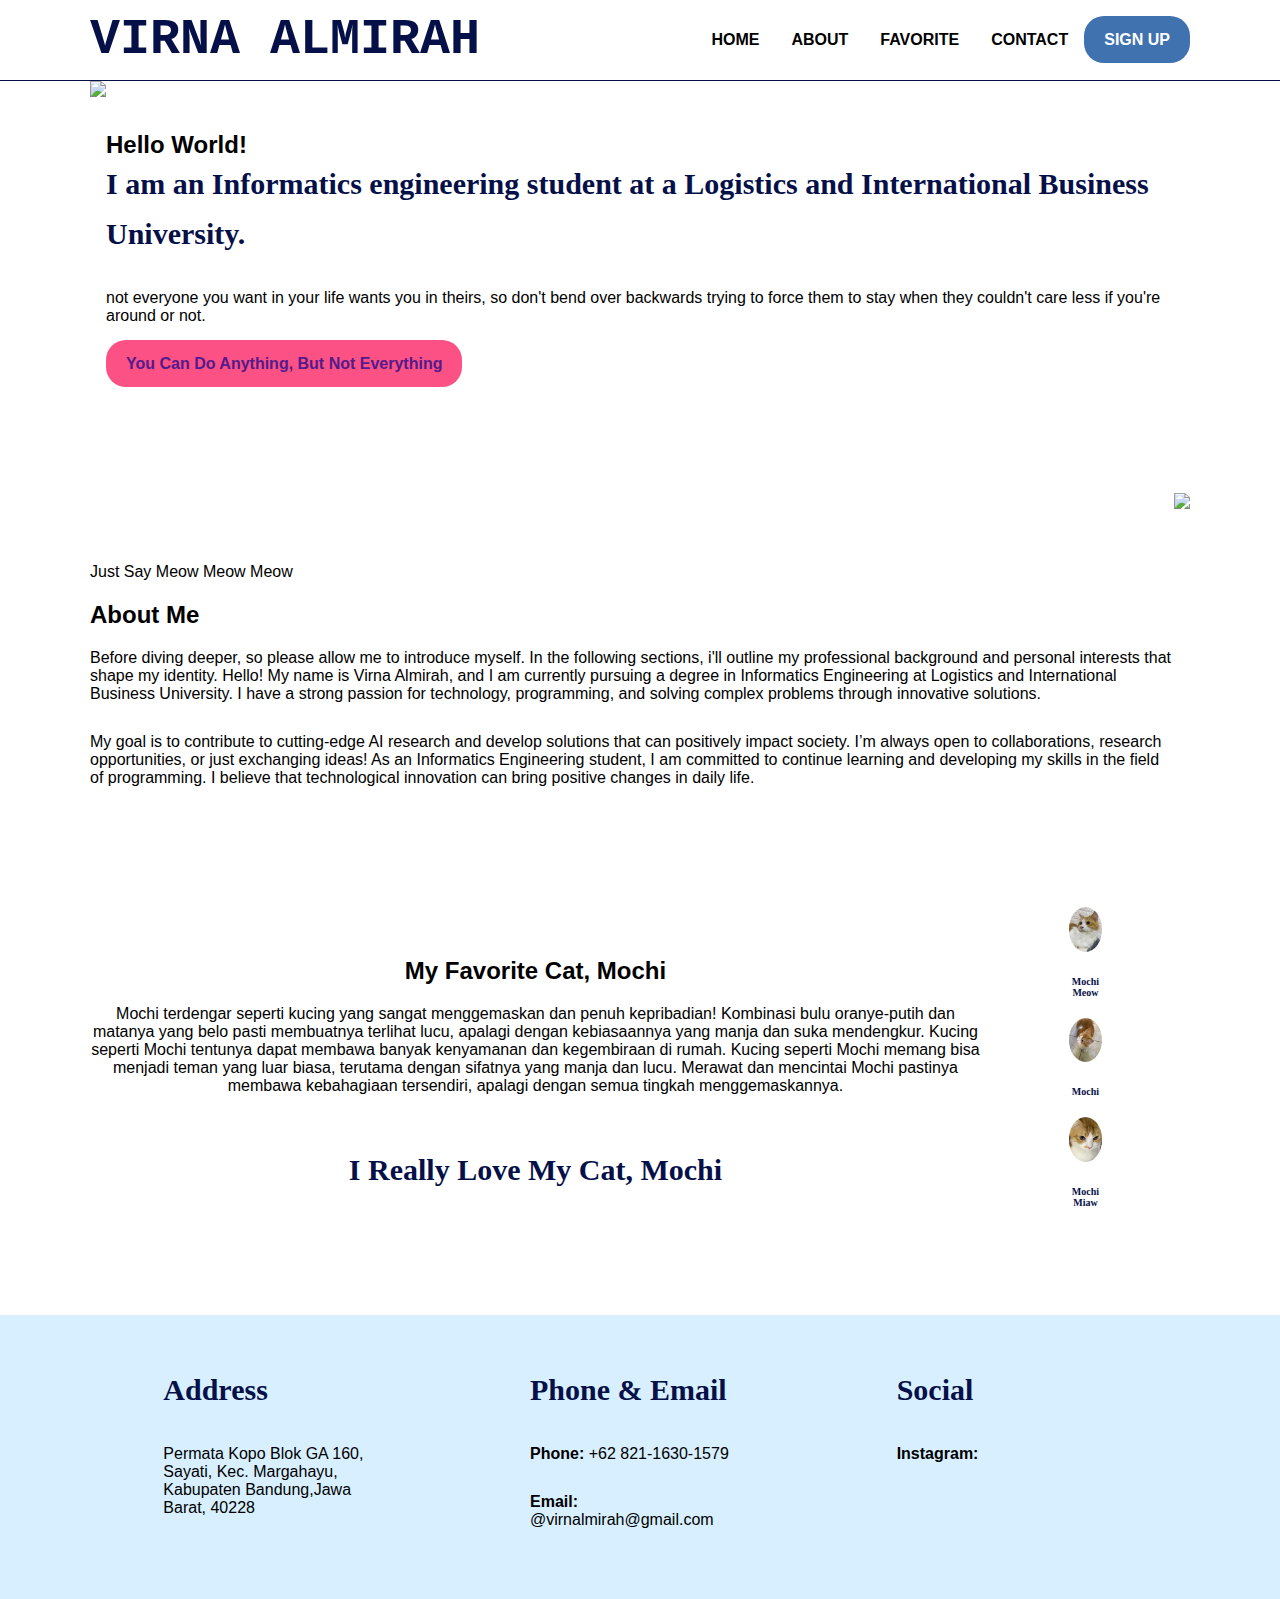
==== index.html @ 739b9d14 "div" ====
<!DOCTYPE html>
<html lang="en">
<head>
    <meta charset="UTF-8">
    <meta name="viewport" content="width=device-width, initial-scale=1.0">
    <title>WEBSITE VIRNA</title>
    <link rel="stylesheet" href="style.css">
</head>
<body> 
    <nav> 
        <div class="wrapper">
            <div class="logo"><a href=''>VIRNA ALMIRAH</a></div>
            <div class="menu">
                <ul>
                    <li><a href="#home">HOME</a></li>
                    <li><a href="#about">ABOUT</a></li>
                    <li><a href="#favorite">FAVORITE</a></li>
                    <li><a href="#contact">CONTACT</a></li>
                    <li><a href="" class="tbl-biru">SIGN UP</a></li>
                </ul>
            </div>  
        </div>  
    </nav>
    <div class="wrapper">
        <!-- untuk home -->
        <section id="home">
            <img src="https://img.freepik.com/free-vector/css-html-programming-languages-computer-programming-coding-it-female
            -programmer-cartoon-character-software-website-development_335657-760.jpg?ga=GA1.1.1458153912.1728809658&semt=ais_hybrid-rr-similar"/>
            <div class="kolom">
                <h2>Hello World!</h2> 
                <h3 class="deskripsi">I am an Informatics engineering student at a Logistics and International Business University.</h3>
                <p>not everyone you want in your life wants you in theirs, so don't bend over backwards trying to force them to stay when they couldn't care less if you're around or not.</p>
                <p><a href="" class="tbl-pink">You Can Do Anything, But Not Everything</a></p>
            </div> 
        </section>

        <!--untuk about-->
        <section id="about">
            <div class="kolom">
                <p class="deskripsi">Just Say Meow Meow Meow</p>
                <h2>About Me</h2> 
                <p>Before diving deeper, so please allow me to introduce myself. In the following sections, i'll outline my professional background and personal interests that shape my identity.
                   Hello! My name is Virna Almirah, and I am currently pursuing a degree in Informatics Engineering at Logistics and International Business University. I have a strong passion for
                   technology, programming, and solving complex problems through innovative solutions.</p>
                <p>My goal is to contribute to cutting-edge AI research and develop solutions that can positively impact society. I’m always open to collaborations, research opportunities, or just exchanging ideas!
                   As an Informatics Engineering student, I am committed to continue learning and developing my skills in the field of programming. I believe that technological innovation can bring positive changes in daily life.</p>
            </div>
            <img src="https://cooldrawingidea.com/wp-content/uploads/2024/02/cartoon-cat-Drawing-step-8.jpg"/>
        </section>    

        <!-- untuk favorite -->
        <section id="favorite"
            <div class="tengah">
                <div class="kolom">
                    <h2>My Favorite Cat, Mochi</h2>
                    <p>Mochi terdengar seperti kucing yang sangat menggemaskan dan penuh kepribadian! Kombinasi bulu oranye-putih dan matanya yang belo pasti membuatnya terlihat lucu, apalagi dengan kebiasaannya yang manja dan suka mendengkur. Kucing seperti Mochi tentunya dapat membawa banyak kenyamanan dan kegembiraan di rumah.  Kucing seperti Mochi memang bisa menjadi teman yang luar biasa, terutama dengan sifatnya yang manja dan lucu. Merawat dan mencintai Mochi pastinya membawa kebahagiaan tersendiri, apalagi dengan semua tingkah menggemaskannya.<p/>
                    <h3>I Really Love My Cat, Mochi</h3>   
                </div> 

                <div class="favorite list">
                    <div class="kartu-favorite">
                        <img src="mochi.jpg"/>
                        <p>Mochi Meow</p>
                    </div>
                    <div class="kartu-favorite">
                        <img src="mochii.jpg"/>
                        <p>Mochi</p>
                    </div>
                    <div class="kartu-favorite">
                        <img src="angy.jpg"/>
                        <p>Mochi Miaw</p>
                    </div>
                </div>
            </div>
        </section>
    </div>

    <div id="contact">
        <div class="wrapper">
            <div class="footer">
                <div class="footer-section">
                    <h3>Address</h3>
                    <p>Permata Kopo Blok GA 160, Sayati, Kec. Margahayu, Kabupaten Bandung,Jawa Barat, 40228</p>
                </div>
                <div class="footer-section">
                    <h3>Phone & Email</h3>
                    <p><b>Phone: </b>+62 821‑1630‑1579</p>
                    <p><b>Email: </b>@virnalmirah@gmail.com</p>
                </div>
                <div class="footer-section">
                    <h3>Social</h3>
                    <p><b>Instagram: <a href"https://www.instagram.com/virnaalll?igsh=bnRua2llb2UzZzZ0</p>    
                    </div>
                </div>
            </div>
        </div>

</body>
</html>
---- style.css ----
* {
    text-decoration: none;
    margin: 0px;
    padding: 0px;
}

body {
    margin: 0px;
    padding: 0px;
    font-family: 'Open Sans',sans-serif;
}

.wrapper {
    width: 1100px;
    margin: auto;
    position: relative;
}

.logo a{
    font-size: 50px;
    font-weight: 800;
    float: left;
    font-family: courier;
    color: #051049
}

.menu {
    float: right;
}

nav {
    width: 100%;
    margin: auto;
    display: flex;
    line-height: 80px;
    position: sticky;
    position: -webkit-sticky;
    top: 0;
    background: #ffffff;
    z-index: 1;
    border-bottom: 1px solid #051049;
}

nav ul {
    list-style-type: none;
    margin: 0;
    padding: 0;
    overflow: hidden;
}

nav ul li {
    float: left;
}

nav ul li a {
    color:black;
    font-weight: bold;
    text-align: center;
    padding: 0px 16px 0px 16px;
    text-decoration: none;
}

nav ul li a:hover {
    text-decoration: underline;
}

section {
    margin: auto;
    display: flex;
    margin-bottom: 50px;
}
    
.kolom {
    margin-top: 50px;
    margin-bottom: 50px;
}   

.kolom .h2 {
    font-family: 'comic sans-ms';
    font-weight: 800;
    font-size: 45px;
    margin-bottom: 20px;
    color:#051049;
    width: 100%;
    line-height: 50px;
}

h3 {
    font-family: 'comic sans-ms';
    font-weight: 800;
    font-size: 45px;
    margin-bottom: 20px;
    color:#051049;
    width: 100%;
    line-height: 50px;
}

deskripsi {
    font-size: 20px;
    font-weight: bold;
    font-family: 'comic sans-ms';
    color: #051049
}

a.tbl-biru {
    background: #3f72af;
    border-radius: 20px;
    margin-top: 20px;
    padding: 15px 20px 15px 20px;
    color: #ffffff;
    cursor: pointer;
    font-weight: bold;
}

a.tbl-biru:hover {
    background: #fc5185;
    text-decoration: none;
}

a.tbl-pink {
    background: #fc5185;
    border-radius: 20px;
    margin-top: 20px;
    padding: 15px 20px 15px 20px;
    color: :#ffffff;
    cursor: pointer;
    font-weight: bold;
}

a.tbl-biru:hover {
    background: #3f72af;
    text-decoration: none;
}   

p {
    margin: 10px 0px 10px 0px;
    padding: 10px 0px 10px 0px;
}

.tengah {
    text-align: center;
    width: 100%;
}

.favorite-list {
    width: 100%;
    position: relative;
    display: flex;
    flex-wrap: wrap;
}

.kartu-favorite {
    width: 20%;
    margin: 0 auto;
}

.kartu-favorite img {
    width: 80%;
    border-radius: 50%;
}

.kartu-favorite p {
    font-family: 'comic sans ms';
    font-weight: 800;
    font-size: 10px;
    text-align: center;
    color: #051049;
}

#contact {
    background: #d7effe;
    padding: 50px 0px 50px 0px
}

.footer {
    width: 100%;
    position: relative;
    display: flex;
    flex-wrap: wrap;
    margin: auto;
}

.footer-section {
    width: 20%;
    margin: 0 auto;
}

h3 {
    font-family: 'comic sans ms';
    font-weight: 800;
    font-size: 30px;
    margin-bottom: 20px;
    color:#051049;
    width: 100%;
    line-height: 50px;
    
}
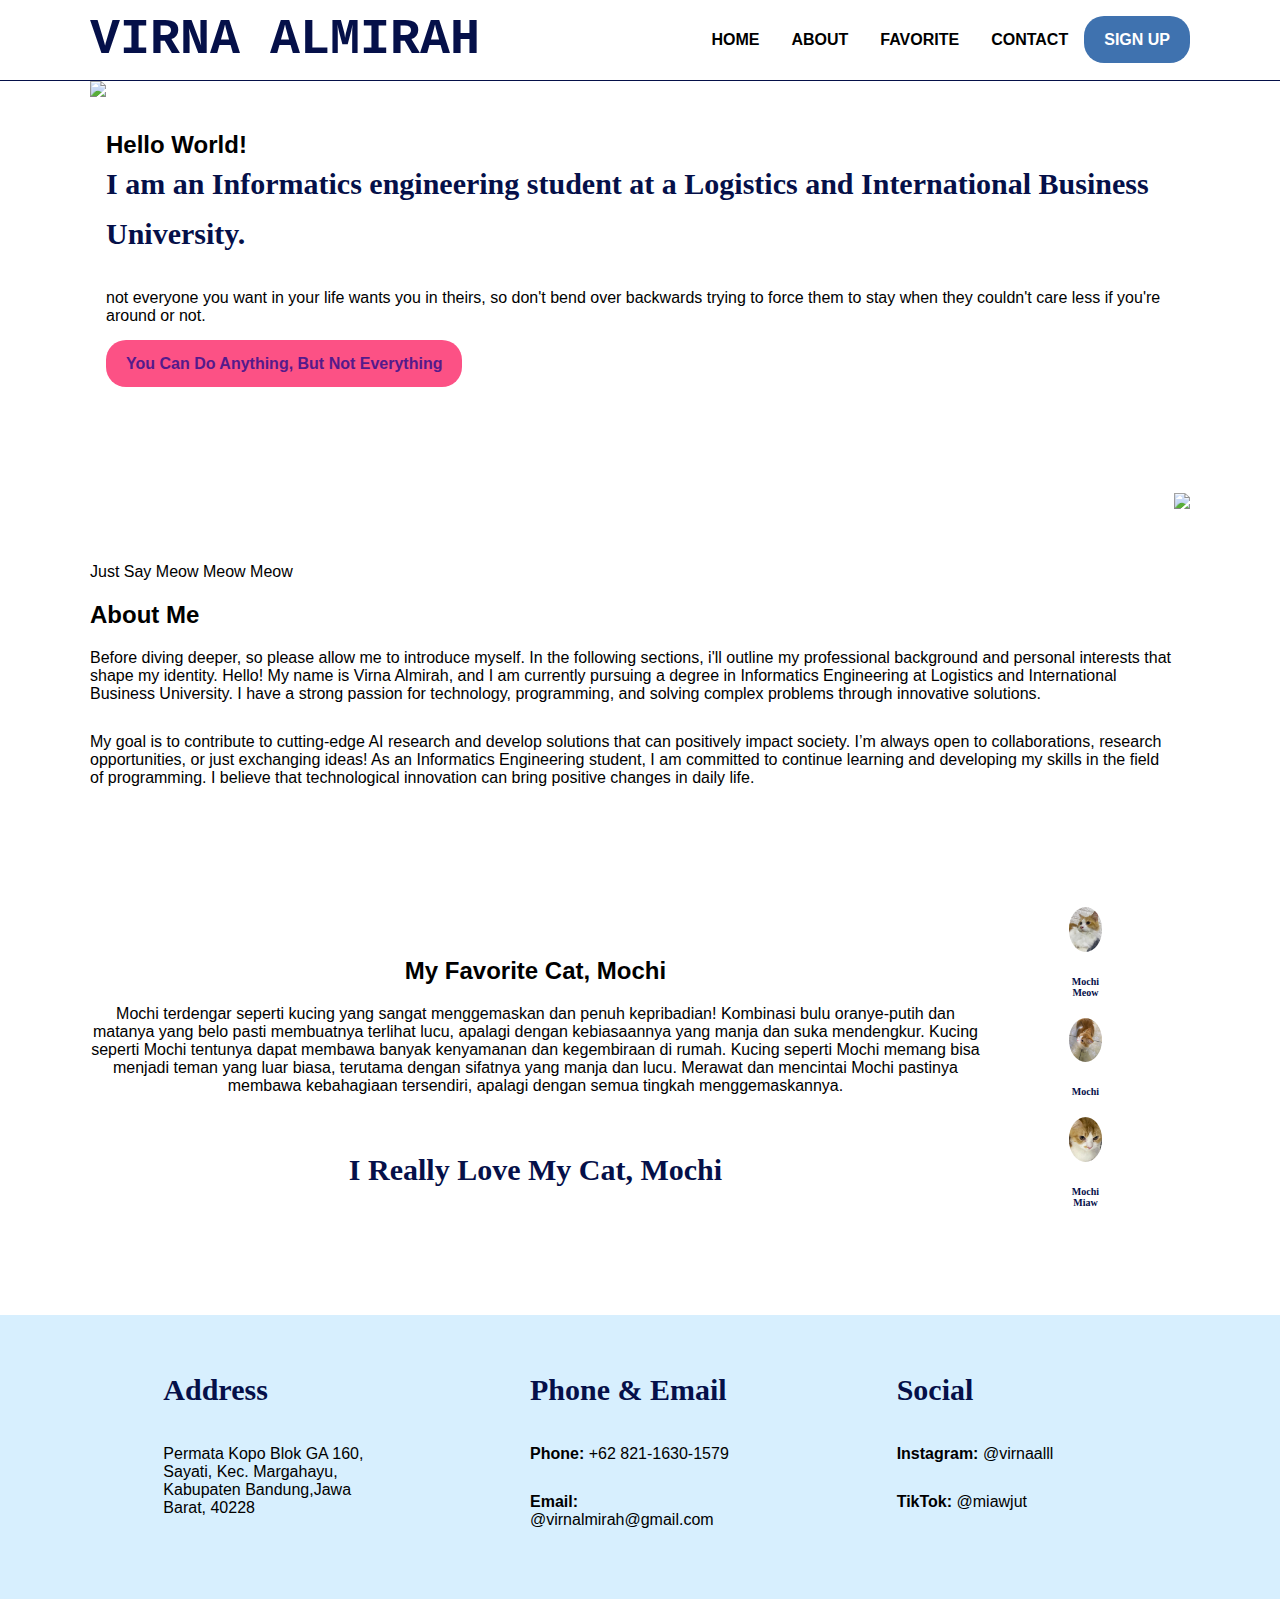
==== commit 314901b5: "div" ====
--- a/index.html
+++ b/index.html
@@ -89,8 +89,8 @@
                 </div>
                 <div class="footer-section">
                     <h3>Social</h3>
-                    <p><b>Instagram: <a href"https://www.instagram.com/virnaalll?igsh=bnRua2llb2UzZzZ0</p>    
-                    </div>
+                    <p><b>Instagram: </b>@virnaalll</p>  
+                    <p><b>TikTok: </b>@miawjut</p>
                 </div>
             </div>
         </div>
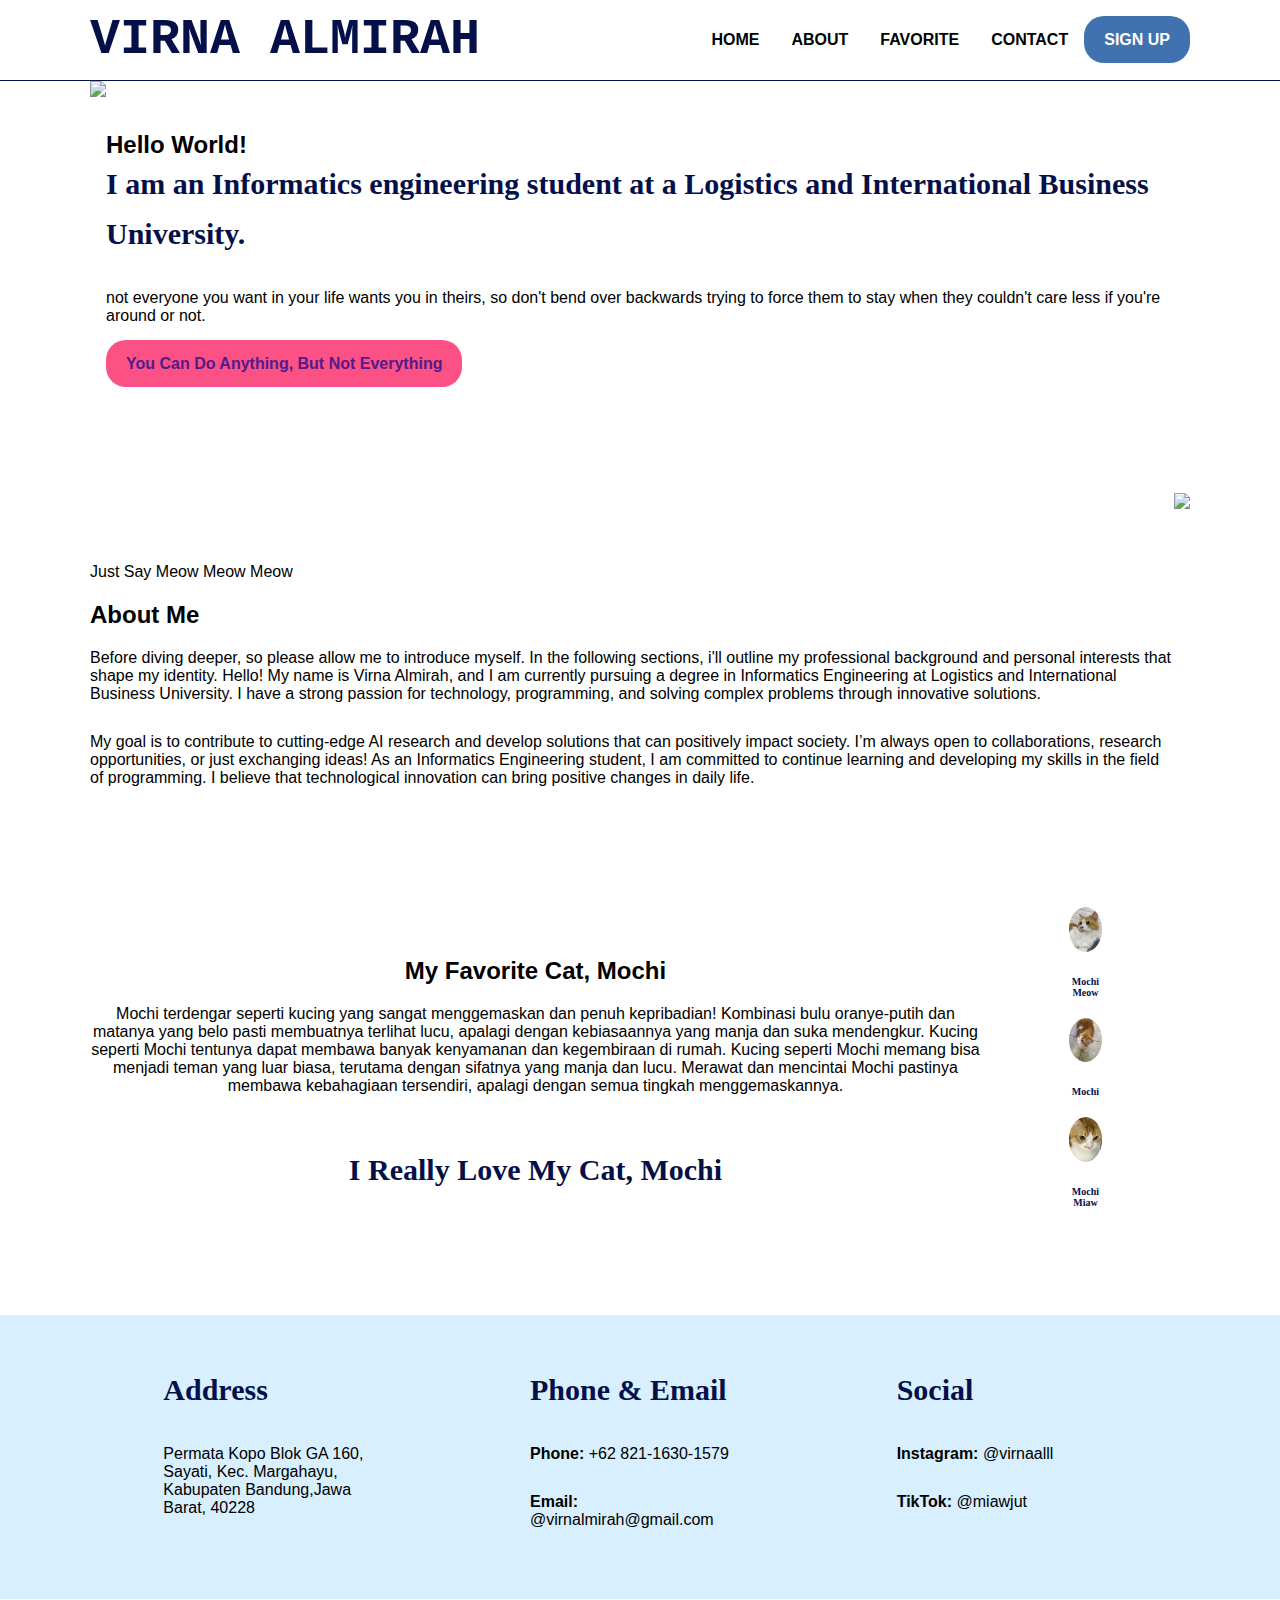
==== commit d99186cb: "div" ====
--- a/index.html
+++ b/index.html
@@ -94,6 +94,12 @@
                 </div>
             </div>
         </div>
+    </div>
+
+    </div id="copyright">
+         <div class="wrapper">
+             &copy; 2024. <b>Virna Almirah</b> All Rights Reservesed.
+         </div>
 
 </body>
 </html>  
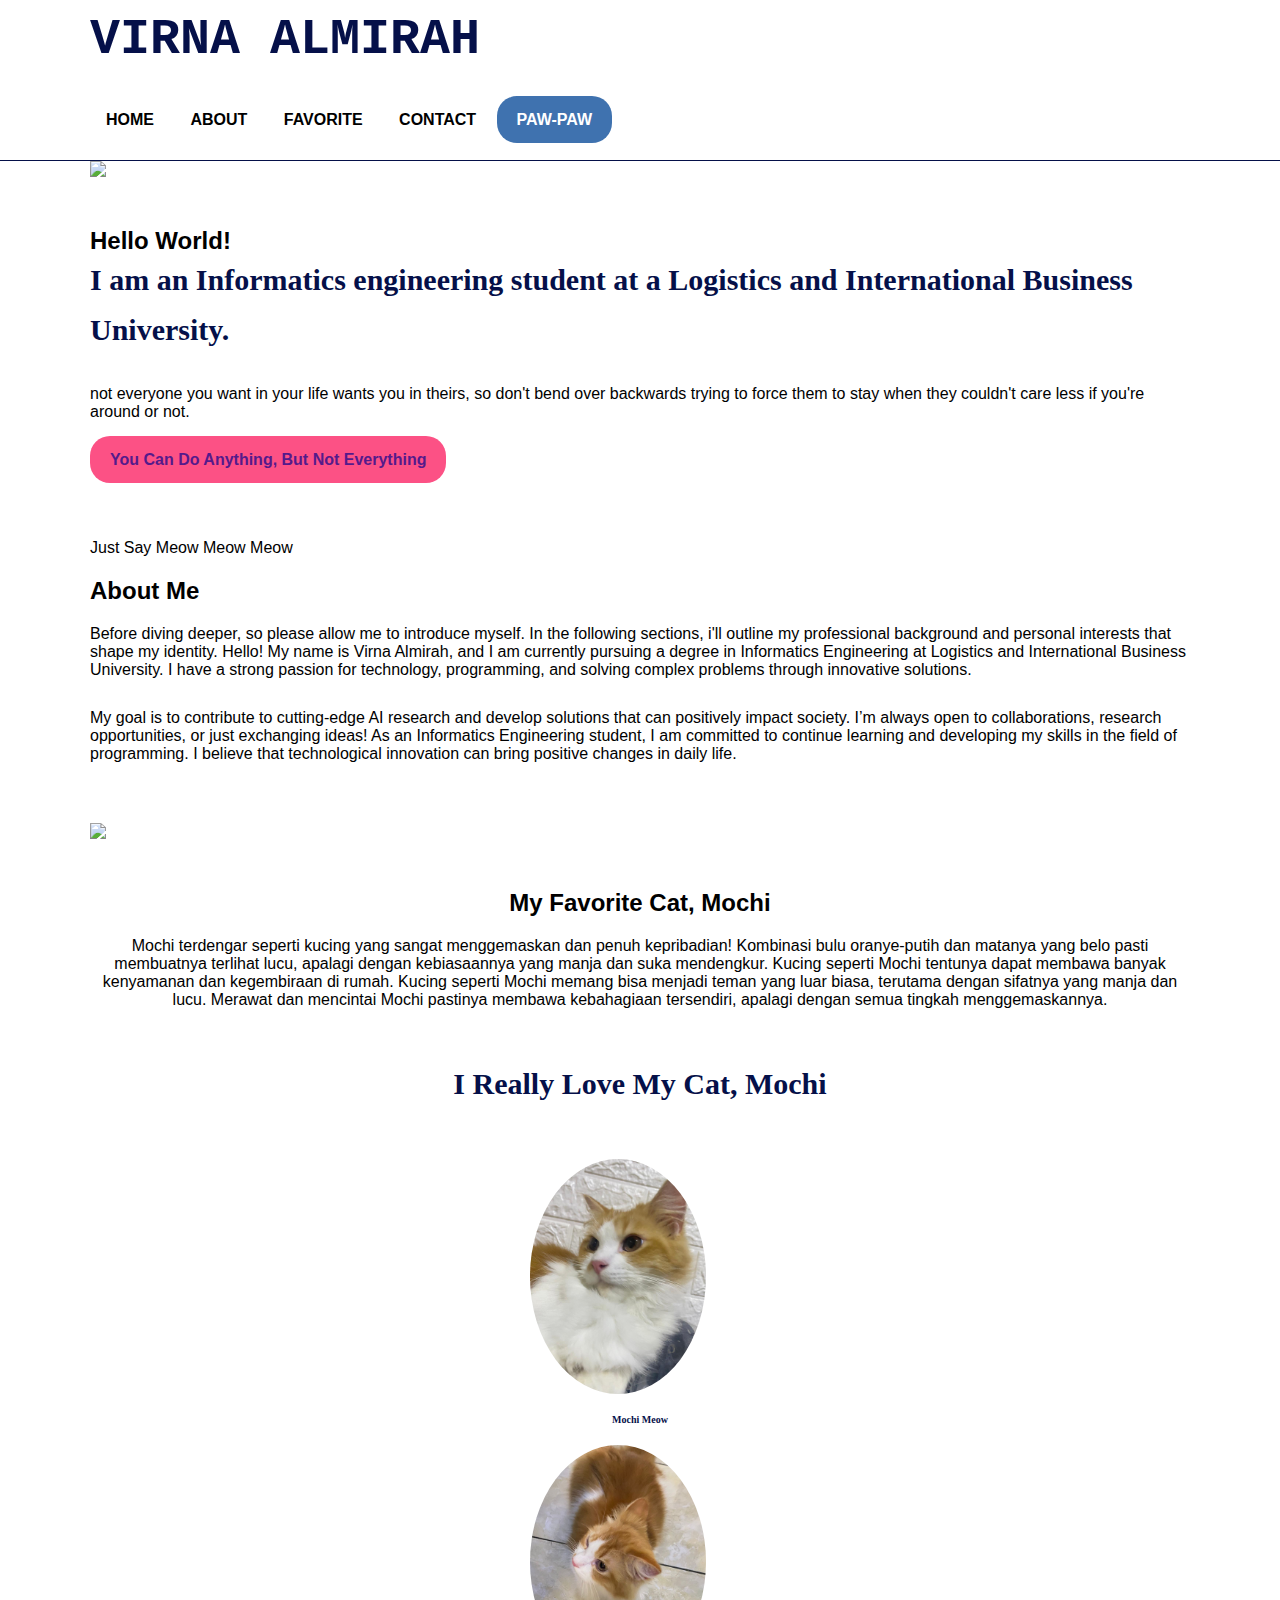
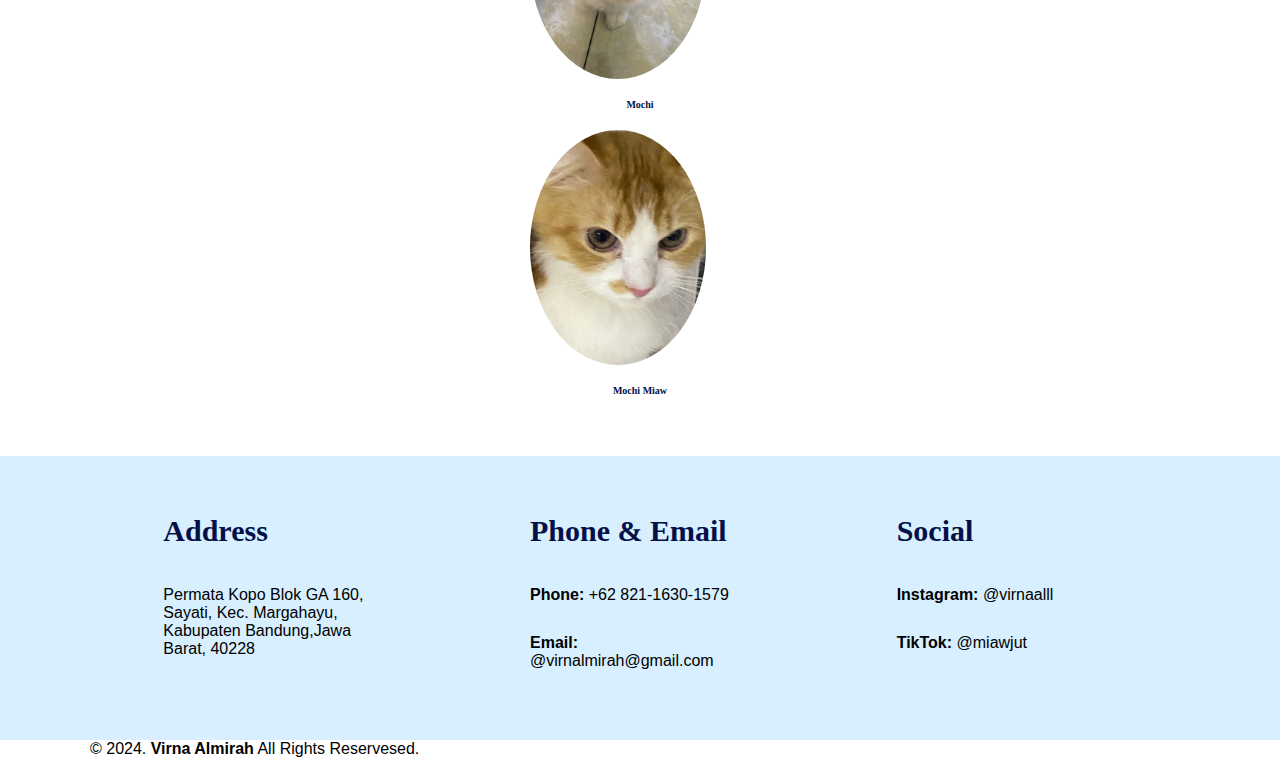
==== commit 45390935: "LI" ====
--- a/index.html
+++ b/index.html
@@ -16,7 +16,7 @@
                     <li><a href="#about">ABOUT</a></li>
                     <li><a href="#favorite">FAVORITE</a></li>
                     <li><a href="#contact">CONTACT</a></li>
-                    <li><a href="" class="tbl-biru">SIGN UP</a></li>
+                    <li><a href="" class="tbl-biru">PAW-PAW</a></li>
                 </ul>
             </div>  
         </div>  
--- a/style.css
+++ b/style.css
@@ -193,5 +193,42 @@
     color:#051049;
     width: 100%;
     line-height: 50px;
+}
+
+#copyright {
+    text-align: center;
+    width: 100%;
+    padding: 50px 0px 50px 0px;
+    margin-top: 50px;
+}
+
+@media screen and (max-width: 991.98px) {
+    .wrapper {
+        width: 90%;
+    }
+
+    .logo a {
+        display: block;
+        width: 100%;
+        text-align: center;
+    }
+}
+
+nav .menu{
+    width: 100%;
+    margin: 0;
+}
+
+nav .menu ul li {
+    display: inline-block;
+    float: none;
+}
+
+section {
+    display: block;
+}
+
+section img {
+    display: block;
+}
     
-}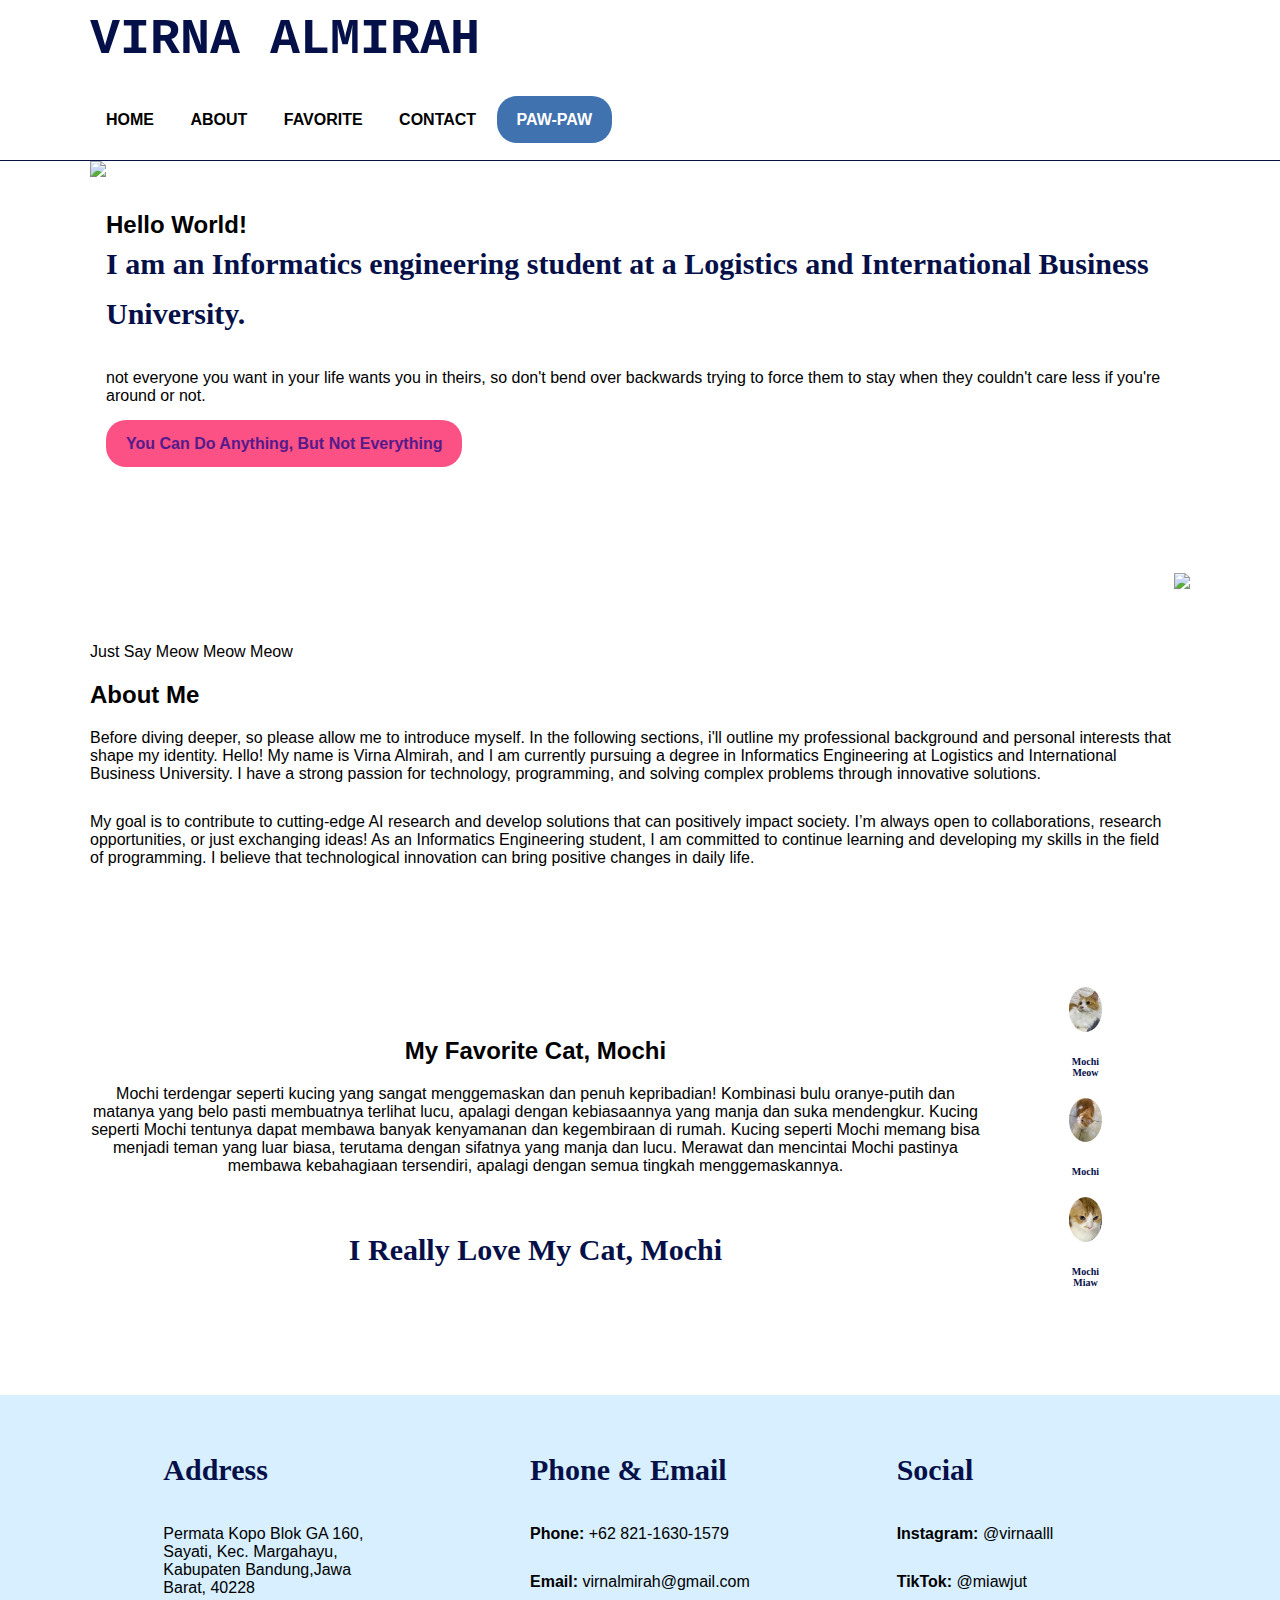
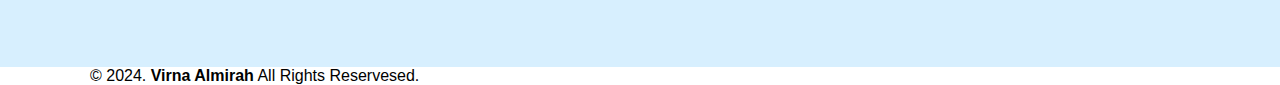
==== commit 1c591fe5: "css" ====
--- a/index.html
+++ b/index.html
@@ -85,7 +85,7 @@
                 <div class="footer-section">
                     <h3>Phone & Email</h3>
                     <p><b>Phone: </b>+62 821‑1630‑1579</p>
-                    <p><b>Email: </b>@virnalmirah@gmail.com</p>
+                    <p><b>Email: </b>virnalmirah@gmail.com</p>
                 </div>
                 <div class="footer-section">
                     <h3>Social</h3>
--- a/style.css
+++ b/style.css
@@ -224,11 +224,4 @@
     float: none;
 }
 
-section {
-    display: block;
-}
-
-section img {
-    display: block;
-}
-    
+
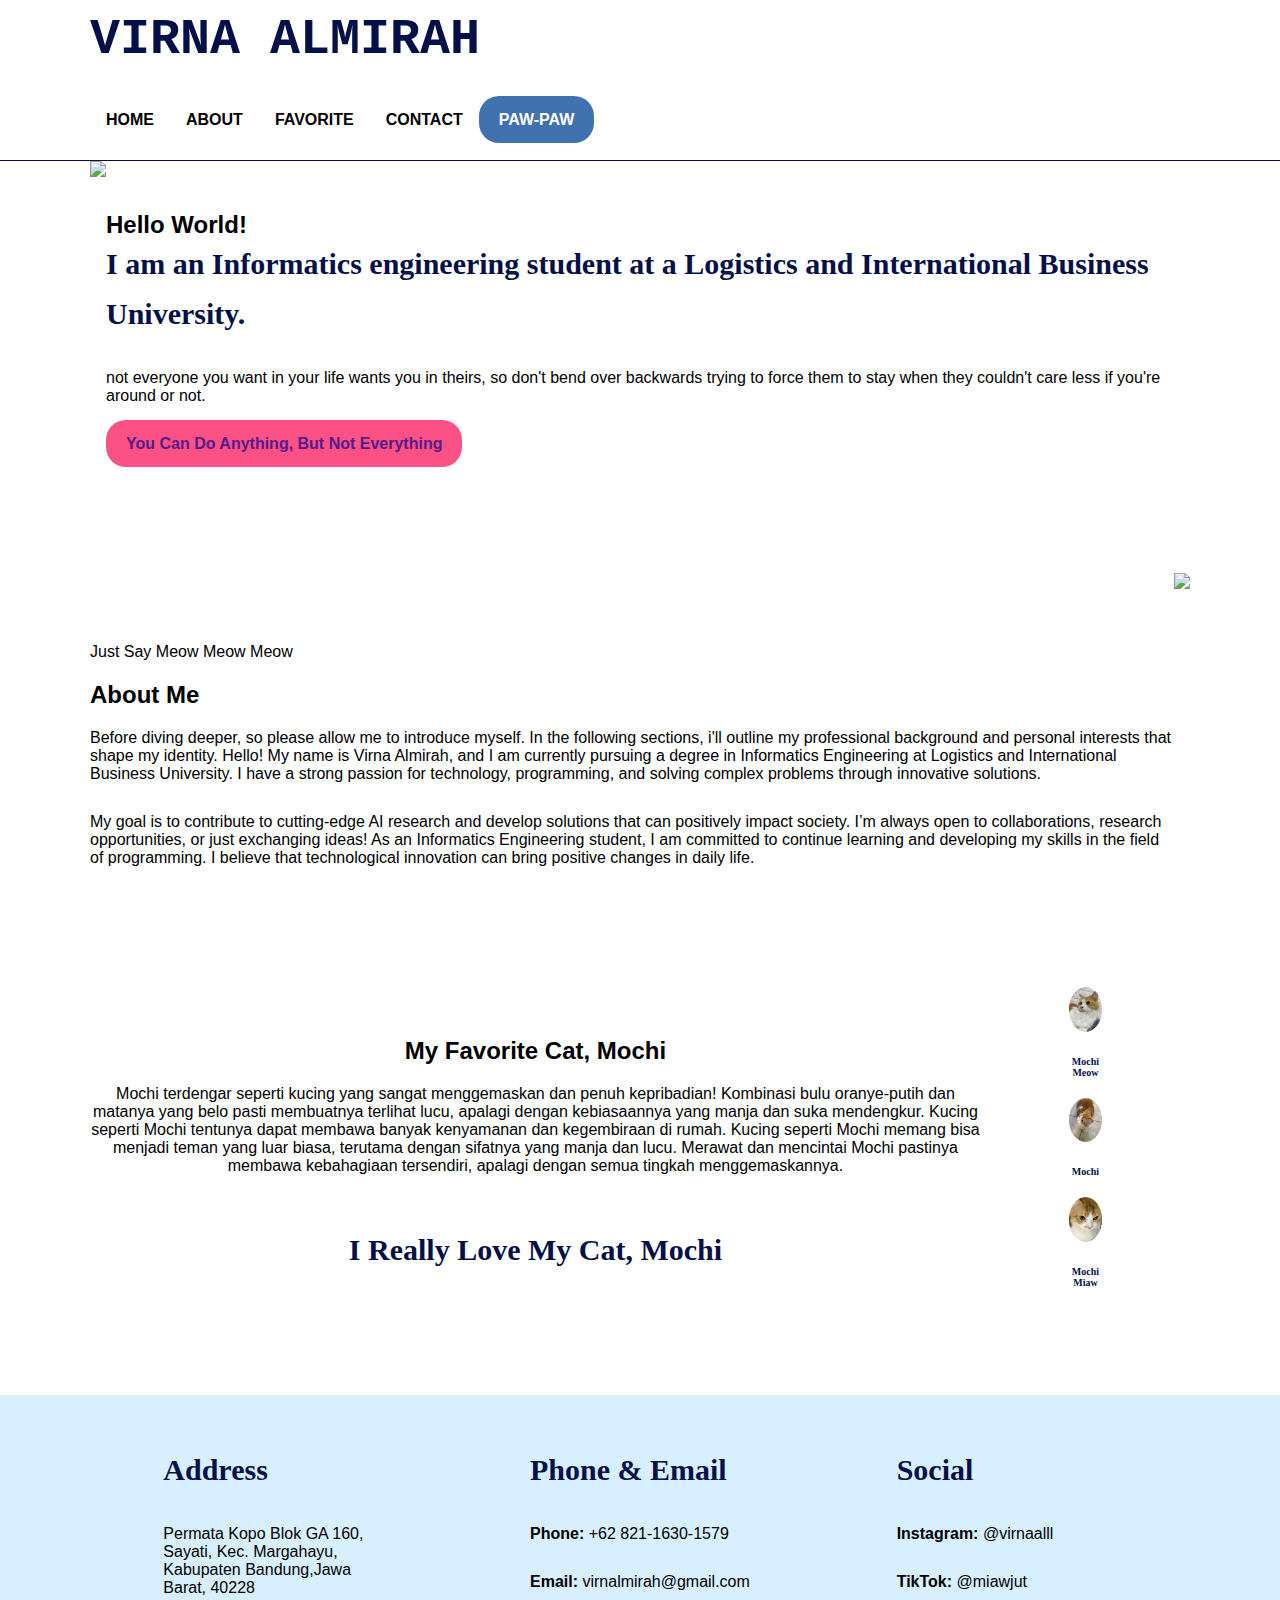
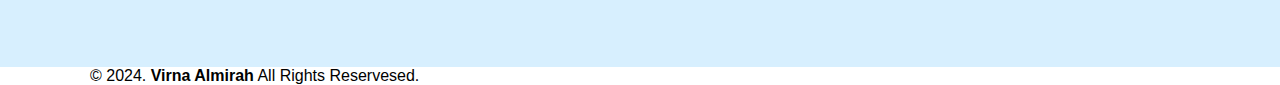
==== commit 85c3eb61: "404" ====
--- a/index.html
+++ b/index.html
@@ -85,7 +85,7 @@
                 <div class="footer-section">
                     <h3>Phone & Email</h3>
                     <p><b>Phone: </b>+62 821‑1630‑1579</p>
-                    <p><b>Email: </b>virnalmirah@gmail.com</p>
+                    <p><b>Email: </b> virnalmirah@gmail.com</p>
                 </div>
                 <div class="footer-section">
                     <h3>Social</h3>
--- a/style.css
+++ b/style.css
@@ -219,9 +219,5 @@
     margin: 0;
 }
 
-nav .menu ul li {
-    display: inline-block;
-    float: none;
-}
-
-
+
+
